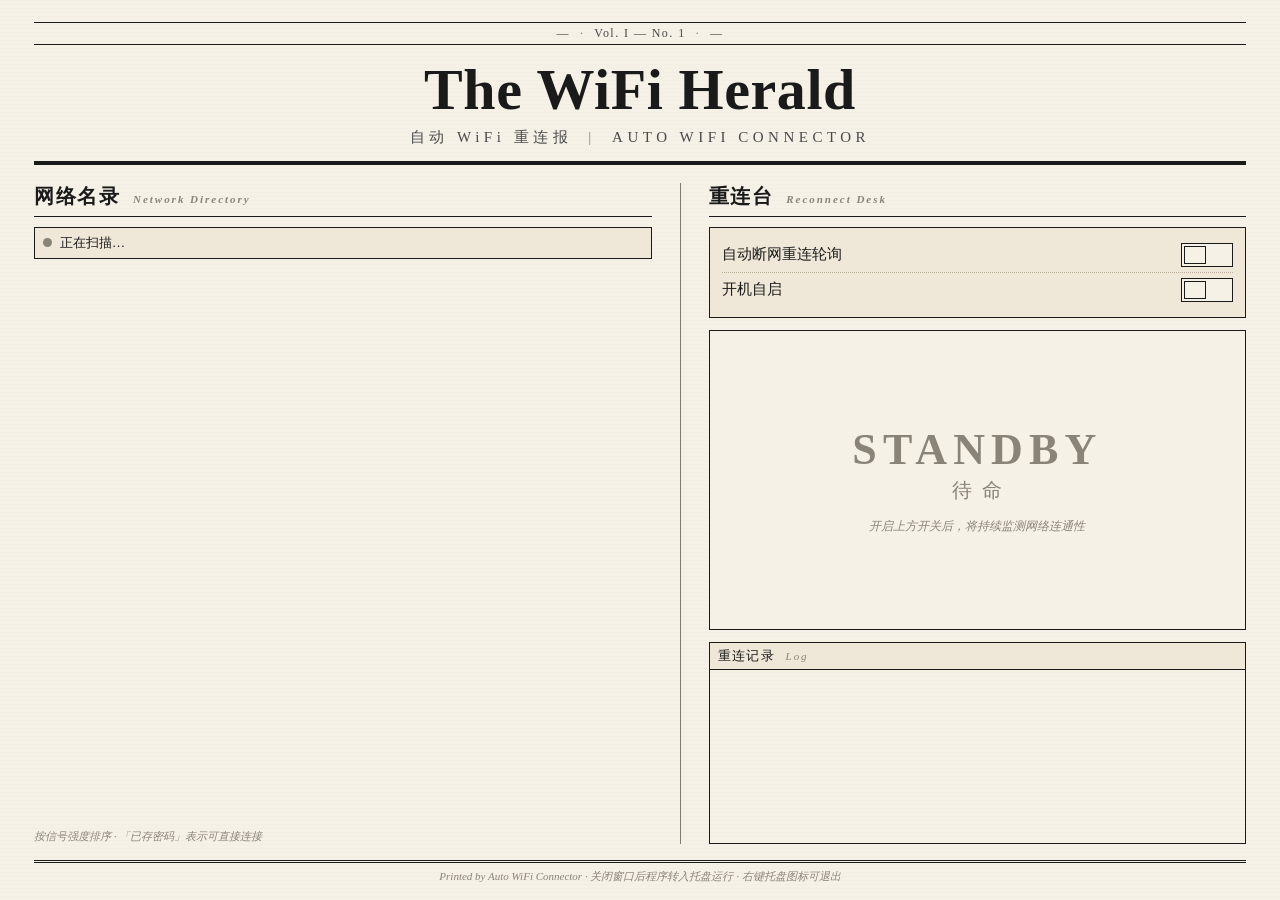
==== ui/index.html @ a4c005ff "Initial commit: Auto WiFi Connector Rust + Tauri 2 实现的 Windows 桌面程序：周期性探测互联网连通性， 断网时按信号降序依次连接已保存密码的 " ====
<!DOCTYPE html>
<html lang="zh-CN">
<head>
  <meta charset="UTF-8" />
  <meta name="viewport" content="width=device-width, initial-scale=1.0" />
  <title>Auto WiFi Connector</title>
  <link rel="stylesheet" href="style.css" />
</head>
<body>
  <div class="page">
    <header class="masthead">
      <div class="masthead-meta">
        <span id="masthead-date">—</span>
        <span class="meta-sep">·</span>
        <span>Vol. I — No. 1</span>
        <span class="meta-sep">·</span>
        <span id="masthead-clock">—</span>
      </div>
      <h1 class="title">The WiFi Herald</h1>
      <p class="subtitle">自动 WiFi 重连报 <span class="subtitle-sep">|</span> AUTO WIFI CONNECTOR</p>
      <div class="rule-masthead"></div>
    </header>

    <main class="columns">
      <section class="col-left">
        <h2 class="col-title">网络名录 <span class="col-title-en">Network Directory</span></h2>
        <div class="status-strip" id="status-strip">
          <span class="dot" id="status-dot"></span><span id="status-text">正在扫描…</span>
        </div>
        <ul class="wifi-list" id="wifi-list"></ul>
        <p class="col-foot">按信号强度排序 · 「已存密码」表示可直接连接</p>
      </section>

      <div class="col-divider"></div>

      <section class="col-right">
        <h2 class="col-title">重连台 <span class="col-title-en">Reconnect Desk</span></h2>

        <div class="controls">
          <div class="switch-row">
            <span class="switch-label">自动断网重连轮询</span>
            <button class="switch" id="auto-switch" role="switch" aria-checked="false" aria-label="自动断网重连轮询">
              <span class="knob"></span>
            </button>
          </div>
          <div class="switch-row">
            <span class="switch-label">开机自启</span>
            <button class="switch" id="autostart-switch" role="switch" aria-checked="false" aria-label="开机自启">
              <span class="knob"></span>
            </button>
          </div>
        </div>

        <div class="stage" id="stage">
          <!-- 待命 -->
          <div class="stage-view" id="view-standby">
            <div class="big-word muted">STANDBY</div>
            <div class="big-cn muted">待命</div>
            <p class="stage-note">开启上方开关后，将持续监测网络连通性</p>
          </div>

          <!-- 在线 -->
          <div class="stage-view hidden" id="view-online">
            <div class="ripple-box">
              <span class="ripple r1"></span>
              <span class="ripple r2"></span>
              <span class="ripple r3"></span>
              <span class="ripple-core"></span>
            </div>
            <div class="big-word">ONLINE</div>
            <div class="big-cn">网络在线</div>
            <p class="stage-note" id="online-note">每 10 秒探测一次连通性</p>
          </div>

          <!-- 断网恢复中 -->
          <div class="stage-view hidden" id="view-recovering">
            <div class="breaking">
              <span class="breaking-blink">●</span> CONNECTION LOST <span class="breaking-blink">●</span>
            </div>
            <div class="breaking-cn">连接中断 — 正在依次尝试已存密码的网络</div>
            <div class="round-line" id="round-line">第 1 轮尝试</div>
            <ul class="attempt-list" id="attempt-list"></ul>
          </div>
        </div>

        <div class="log-box">
          <div class="log-title">重连记录 <span class="col-title-en">Log</span></div>
          <ul class="log" id="log"></ul>
        </div>
      </section>
    </main>

    <footer class="colophon">
      <div class="rule-masthead thin"></div>
      <p>Printed by Auto WiFi Connector · 关闭窗口后程序转入托盘运行 · 右键托盘图标可退出</p>
    </footer>
  </div>

  <script src="app.js"></script>
</body>
</html>
---- ui/style.css ----
/* ========== The WiFi Herald — 纽约报刊风格 ========== */

:root {
  --paper: #f6f1e7;
  --paper-dark: #efe8d8;
  --ink: #1a1a1a;
  --ink-soft: #4a4a4a;
  --ink-faint: #8a8378;
  --red: #8f1d1d;
  --rule: #1a1a1a;
  --serif: Georgia, "Times New Roman", "Noto Serif SC", "Songti SC", "SimSun", serif;
}

* { margin: 0; padding: 0; box-sizing: border-box; }

html, body { height: 100%; }

body {
  font-family: var(--serif);
  background: #ddd5c3;
  color: var(--ink);
  -webkit-font-smoothing: antialiased;
}

.page {
  min-height: 100vh;
  display: flex;
  flex-direction: column;
  background:
    repeating-linear-gradient(0deg, transparent 0 3px, rgba(26, 26, 26, 0.012) 3px 4px),
    var(--paper);
  padding: 22px 34px 14px;
}

/* ---------- 报头 ---------- */

.masthead { text-align: center; }

.masthead-meta {
  display: flex;
  justify-content: center;
  gap: 10px;
  font-size: 12px;
  letter-spacing: 0.12em;
  color: var(--ink-soft);
  border-top: 1px solid var(--rule);
  border-bottom: 1px solid var(--rule);
  padding: 3px 0;
  font-variant-numeric: tabular-nums;
}

.meta-sep { color: var(--ink-faint); }

.title {
  font-size: 58px;
  font-weight: 700;
  letter-spacing: 0.01em;
  line-height: 1.15;
  margin-top: 12px;
}

.subtitle {
  font-size: 15px;
  letter-spacing: 0.3em;
  color: var(--ink-soft);
  margin: 4px 0 14px;
}

.subtitle-sep { color: var(--ink-faint); margin: 0 8px; }

.rule-masthead {
  border-top: 3px solid var(--rule);
  border-bottom: 1px solid var(--rule);
  height: 4px;
}

.rule-masthead.thin { border-top-width: 1px; height: 3px; }

/* ---------- 分栏 ---------- */

.columns {
  flex: 1;
  display: flex;
  gap: 28px;
  padding: 18px 0 10px;
  min-height: 0;
}

.col-left { flex: 1.15; min-width: 0; display: flex; flex-direction: column; }
.col-right { flex: 1; min-width: 0; display: flex; flex-direction: column; }

.col-divider { width: 1px; background: var(--rule); opacity: 0.55; }

.col-title {
  font-size: 20px;
  letter-spacing: 0.08em;
  border-bottom: 1px solid var(--rule);
  padding-bottom: 6px;
  margin-bottom: 10px;
}

.col-title-en {
  font-size: 11px;
  letter-spacing: 0.18em;
  color: var(--ink-faint);
  font-style: italic;
  margin-left: 6px;
}

.col-foot {
  font-size: 11px;
  color: var(--ink-faint);
  font-style: italic;
  margin-top: 8px;
}

/* ---------- 状态条 ---------- */

.status-strip {
  display: flex;
  align-items: center;
  gap: 8px;
  font-size: 13px;
  padding: 6px 8px;
  border: 1px solid var(--rule);
  background: var(--paper-dark);
  margin-bottom: 10px;
}

.dot {
  width: 9px;
  height: 9px;
  border-radius: 50%;
  background: var(--ink-faint);
  flex: none;
}

.dot.online { background: #1d6b2f; animation: pulse 2.4s infinite; }
.dot.offline { background: var(--red); animation: blink 0.9s steps(2, start) infinite; }

/* ---------- WiFi 列表 ---------- */

.wifi-list {
  list-style: none;
  flex: 1;
  overflow-y: auto;
  min-height: 0;
}

.wifi-row {
  display: flex;
  align-items: baseline;
  gap: 10px;
  padding: 8px 6px;
  border-bottom: 1px dotted #b7ad99;
  animation: row-in 0.35s ease both;
}

.wifi-row:hover { background: var(--paper-dark); }

.wifi-row .idx {
  font-size: 12px;
  color: var(--ink-faint);
  width: 20px;
  text-align: right;
  flex: none;
  font-variant-numeric: tabular-nums;
}

.wifi-row .ssid {
  font-size: 17px;
  font-weight: 700;
  overflow: hidden;
  text-overflow: ellipsis;
  white-space: nowrap;
}

.wifi-row.connected .ssid::before { content: "● "; font-size: 12px; color: #1d6b2f; }

.badge {
  font-size: 10px;
  letter-spacing: 0.1em;
  padding: 1px 5px;
  border: 1px solid var(--ink);
  color: var(--ink);
  flex: none;
  transform: translateY(-1px);
}

.badge.saved { background: var(--ink); color: var(--paper); }

.badge.open-net { border-color: var(--ink-faint); color: var(--ink-faint); }

.badge.unsaved { border-style: dashed; color: var(--ink-faint); border-color: var(--ink-faint); }

.wifi-row .spacer { flex: 1; }

.signal-bars {
  display: inline-flex;
  gap: 2px;
  align-items: flex-end;
  height: 14px;
  flex: none;
}

.signal-bars i {
  width: 4px;
  background: transparent;
  border: 1px solid var(--ink-faint);
}

.signal-bars i:nth-child(1) { height: 5px; }
.signal-bars i:nth-child(2) { height: 8px; }
.signal-bars i:nth-child(3) { height: 11px; }
.signal-bars i:nth-child(4) { height: 14px; }

.signal-bars i.on { background: var(--ink); border-color: var(--ink); }

.pct {
  font-size: 12px;
  color: var(--ink-soft);
  width: 38px;
  text-align: right;
  flex: none;
  font-variant-numeric: tabular-nums;
}

/* ---------- 开关 ---------- */

.controls {
  border: 1px solid var(--rule);
  background: var(--paper-dark);
  padding: 10px 12px;
  margin-bottom: 12px;
}

.switch-row {
  display: flex;
  align-items: center;
  justify-content: space-between;
  padding: 5px 0;
}

.switch-row + .switch-row { border-top: 1px dotted #b7ad99; }

.switch-label { font-size: 15px; }

.switch {
  position: relative;
  width: 52px;
  height: 24px;
  border: 1px solid var(--ink);
  background: var(--paper);
  cursor: pointer;
  padding: 0;
  flex: none;
}

.switch .knob {
  position: absolute;
  top: 2px;
  left: 2px;
  width: 22px;
  height: 18px;
  background: transparent;
  border: 1px solid var(--ink);
  transition: left 0.18s ease, background 0.18s ease;
}

.switch.on .knob {
  left: 26px;
  background: var(--ink);
}

.switch.on { box-shadow: inset 0 0 0 1px var(--ink); }

/* ---------- 舞台区 ---------- */

.stage {
  border: 1px solid var(--rule);
  min-height: 300px;
  position: relative;
  background: var(--paper);
  overflow: hidden;
}

.stage-view {
  position: absolute;
  inset: 0;
  display: flex;
  flex-direction: column;
  align-items: center;
  justify-content: center;
  padding: 18px;
  animation: view-in 0.4s ease both;
}

.hidden { display: none; }

.big-word {
  font-size: 44px;
  font-weight: 700;
  letter-spacing: 0.14em;
}

.big-cn { font-size: 20px; letter-spacing: 0.5em; margin-top: 2px; text-indent: 0.5em; }

.muted { color: var(--ink-faint); }

.stage-note {
  margin-top: 14px;
  font-size: 12px;
  font-style: italic;
  color: var(--ink-faint);
}

/* 在线波纹 */

.ripple-box {
  position: relative;
  width: 120px;
  height: 120px;
  margin-bottom: 18px;
}

.ripple {
  position: absolute;
  inset: 0;
  border: 1px solid var(--ink);
  border-radius: 50%;
  opacity: 0;
  animation: ripple 2.8s cubic-bezier(0.2, 0.6, 0.4, 1) infinite;
}

.ripple.r2 { animation-delay: 0.9s; }
.ripple.r3 { animation-delay: 1.8s; }

.ripple-core {
  position: absolute;
  left: 50%;
  top: 50%;
  width: 12px;
  height: 12px;
  margin: -6px 0 0 -6px;
  border-radius: 50%;
  background: var(--ink);
}

/* 断网恢复 */

#view-recovering { justify-content: flex-start; }

.breaking {
  font-size: 26px;
  font-weight: 700;
  letter-spacing: 0.12em;
  color: var(--red);
  border-top: 3px solid var(--red);
  border-bottom: 1px solid var(--red);
  padding: 6px 0;
  width: 100%;
  text-align: center;
}

.breaking-blink { animation: blink 1s steps(2, start) infinite; }

.breaking-cn {
  font-size: 13px;
  color: var(--red);
  margin-top: 8px;
  letter-spacing: 0.1em;
}

.round-line {
  margin-top: 10px;
  font-size: 12px;
  letter-spacing: 0.2em;
  color: var(--ink-soft);
  font-variant-numeric: tabular-nums;
}

.attempt-list {
  list-style: none;
  width: 100%;
  margin-top: 10px;
  overflow-y: auto;
}

.attempt-row {
  display: flex;
  align-items: baseline;
  gap: 10px;
  padding: 7px 10px;
  border-bottom: 1px dotted #b7ad99;
  font-size: 16px;
  animation: row-in 0.3s ease both;
}

.attempt-row .cursor {
  width: 16px;
  flex: none;
  font-weight: 700;
}

.attempt-row.connecting {
  background:
    repeating-linear-gradient(
      -45deg,
      transparent 0 8px,
      rgba(26, 26, 26, 0.06) 8px 16px
    );
  background-size: 200% 100%;
  animation: barberpole 1.2s linear infinite;
}

.attempt-row.connecting .cursor::before {
  content: "▸";
  animation: blink 0.7s steps(2, start) infinite;
}

.attempt-row.failed .a-ssid {
  text-decoration: line-through;
  color: var(--ink-faint);
}

.attempt-row.failed .result { color: var(--red); }

.attempt-row.success {
  background: var(--ink);
  color: var(--paper);
}

.attempt-row.success .result { color: var(--paper); }

.attempt-row.pending .a-ssid { color: var(--ink-soft); }

.attempt-row .a-ssid {
  font-weight: 700;
  overflow: hidden;
  text-overflow: ellipsis;
  white-space: nowrap;
}

.attempt-row .spacer { flex: 1; }

.attempt-row .result {
  font-size: 12px;
  letter-spacing: 0.15em;
  flex: none;
}

.attempt-row .a-signal {
  font-size: 11px;
  color: var(--ink-faint);
  flex: none;
  font-variant-numeric: tabular-nums;
}

.attempt-row.success .a-signal { color: var(--paper-dark); }

/* ---------- 日志 ---------- */

.log-box {
  margin-top: 12px;
  border: 1px solid var(--rule);
  display: flex;
  flex-direction: column;
  flex: 1;
  min-height: 90px;
}

.log-title {
  font-size: 13px;
  letter-spacing: 0.1em;
  border-bottom: 1px solid var(--rule);
  padding: 4px 8px;
  background: var(--paper-dark);
}

.log {
  list-style: none;
  font-size: 12.5px;
  line-height: 1.7;
  padding: 6px 10px;
  overflow-y: auto;
  flex: 1;
  min-height: 0;
  font-variant-numeric: tabular-nums;
}

.log li {
  animation: row-in 0.3s ease both;
  white-space: pre-wrap;
  word-break: break-all;
}

.log li::before { content: "— "; color: var(--ink-faint); }

.log-empty { color: var(--ink-faint); font-style: italic; }

/* ---------- 页脚 ---------- */

.colophon { margin-top: 6px; }

.colophon p {
  text-align: center;
  font-size: 11px;
  color: var(--ink-faint);
  font-style: italic;
  padding: 6px 0 2px;
}

/* ---------- 动画 ---------- */

@keyframes ripple {
  0% { transform: scale(0.12); opacity: 0.9; }
  70% { opacity: 0.25; }
  100% { transform: scale(1); opacity: 0; }
}

@keyframes blink {
  50% { opacity: 0; }
}

@keyframes pulse {
  0%, 100% { opacity: 1; }
  50% { opacity: 0.35; }
}

@keyframes barberpole {
  from { background-position: 0 0; }
  to { background-position: 45px 0; }
}

@keyframes row-in {
  from { opacity: 0; transform: translateY(4px); }
  to { opacity: 1; transform: translateY(0); }
}

@keyframes view-in {
  from { opacity: 0; }
  to { opacity: 1; }
}

/* ---------- 滚动条 ---------- */

::-webkit-scrollbar { width: 8px; height: 8px; }
::-webkit-scrollbar-track { background: var(--paper-dark); }
::-webkit-scrollbar-thumb { background: #b7ad99; border: 2px solid var(--paper-dark); }
::-webkit-scrollbar-thumb:hover { background: var(--ink-soft); }
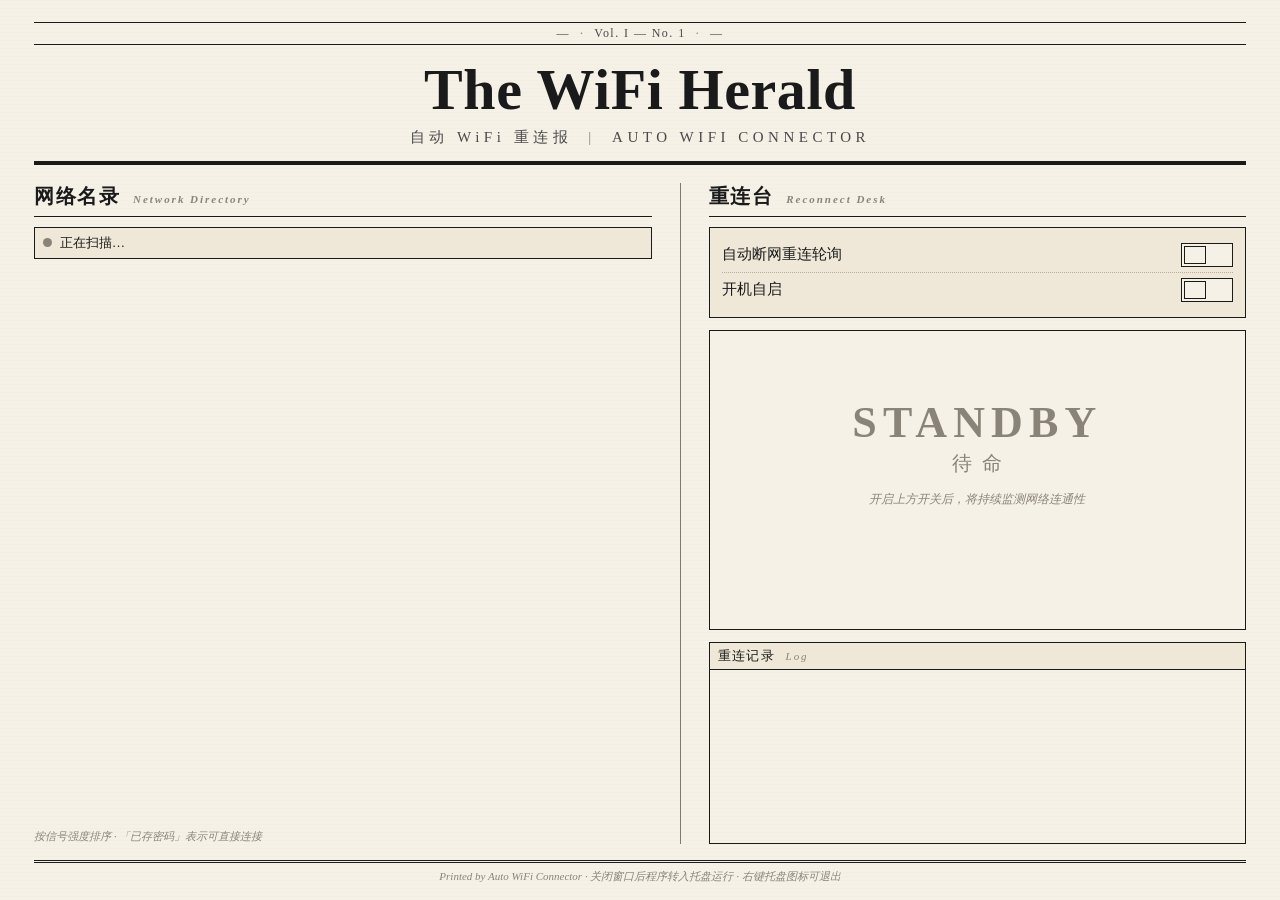
==== commit 74a9346c: "feat: 状态动画改版为物理现实形态 - 在线状态：同心圆波纹改为发射点向上扩散的弧形辐射波 - 舞台底部新增连通性示波器（canvas）：波形振幅映射连通性，   在线满幅正弦波、离线塌缩为噪声抖" ====
--- a/ui/index.html
+++ b/ui/index.html
@@ -61,11 +61,11 @@
 
           <!-- 在线 -->
           <div class="stage-view hidden" id="view-online">
-            <div class="ripple-box">
-              <span class="ripple r1"></span>
-              <span class="ripple r2"></span>
-              <span class="ripple r3"></span>
-              <span class="ripple-core"></span>
+            <div class="emitter">
+              <span class="arc a1"></span>
+              <span class="arc a2"></span>
+              <span class="arc a3"></span>
+              <span class="emitter-dot"></span>
             </div>
             <div class="big-word">ONLINE</div>
             <div class="big-cn">网络在线</div>
@@ -81,6 +81,9 @@
             <div class="round-line" id="round-line">第 1 轮尝试</div>
             <ul class="attempt-list" id="attempt-list"></ul>
           </div>
+
+          <!-- 连通性示波器：振幅映射连通性，贯穿所有状态 -->
+          <canvas class="wave" id="wave"></canvas>
         </div>
 
         <div class="log-box">
--- a/ui/style.css
+++ b/ui/style.css
@@ -291,7 +291,7 @@
   flex-direction: column;
   align-items: center;
   justify-content: center;
-  padding: 18px;
+  padding: 18px 18px 72px; /* 底部留给示波器 */
   animation: view-in 0.4s ease both;
 }
 
@@ -314,36 +314,60 @@
   color: var(--ink-faint);
 }
 
-/* 在线波纹 */
-
-.ripple-box {
+/* 弧形辐射波：WiFi 信号的物理形态——从发射点向上扩散的弧。
+   圆环只显示上半部分（clip-path 裁掉下半），圆心位于发射点。 */
+
+.emitter {
   position: relative;
-  width: 120px;
-  height: 120px;
-  margin-bottom: 18px;
-}
-
-.ripple {
-  position: absolute;
-  inset: 0;
-  border: 1px solid var(--ink);
-  border-radius: 50%;
-  opacity: 0;
-  animation: ripple 2.8s cubic-bezier(0.2, 0.6, 0.4, 1) infinite;
-}
-
-.ripple.r2 { animation-delay: 0.9s; }
-.ripple.r3 { animation-delay: 1.8s; }
-
-.ripple-core {
+  width: 240px;
+  height: 110px;
+  margin-bottom: 6px;
+}
+
+.emitter-dot {
   position: absolute;
   left: 50%;
-  top: 50%;
+  bottom: 0;
   width: 12px;
   height: 12px;
-  margin: -6px 0 0 -6px;
+  margin-left: -6px;
   border-radius: 50%;
   background: var(--ink);
+}
+
+.arc {
+  position: absolute;
+  left: 50%;
+  bottom: -94px;
+  width: 200px;
+  height: 200px;
+  margin-left: -100px;
+  border: 2px solid var(--ink);
+  border-radius: 50%;
+  clip-path: inset(0 0 50% 0);
+  opacity: 0;
+  animation: arcwave 2.6s cubic-bezier(0.2, 0.5, 0.4, 1) infinite;
+}
+
+.arc.a2 { animation-delay: 0.85s; }
+.arc.a3 { animation-delay: 1.7s; }
+
+@keyframes arcwave {
+  0% { transform: scale(0.15); opacity: 0.9; }
+  70% { opacity: 0.3; }
+  100% { transform: scale(1); opacity: 0; }
+}
+
+/* 连通性示波器 */
+
+.wave {
+  position: absolute;
+  left: 0;
+  right: 0;
+  bottom: 0;
+  width: 100%;
+  height: 64px;
+  pointer-events: none;
 }
 
 /* 断网恢复 */
@@ -512,12 +536,6 @@
 
 /* ---------- 动画 ---------- */
 
-@keyframes ripple {
-  0% { transform: scale(0.12); opacity: 0.9; }
-  70% { opacity: 0.25; }
-  100% { transform: scale(1); opacity: 0; }
-}
-
 @keyframes blink {
   50% { opacity: 0; }
 }
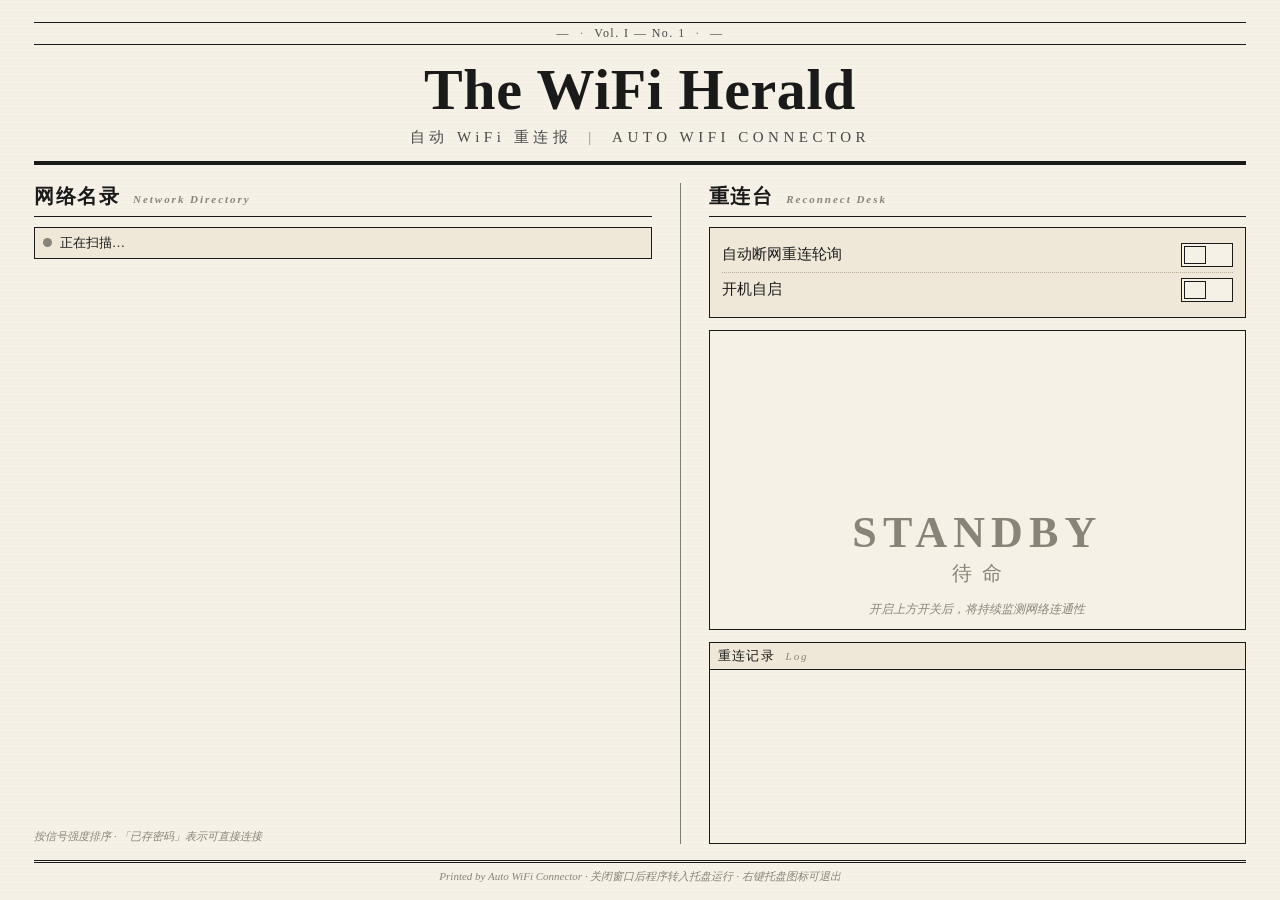
==== commit 863179ce: "feat: 状态动画增强为物理信号可视化 - 待命：高斯三维分布线框曲面，等角投影，σ 呼吸起伏，绕竖直轴缓转 - 在线：载波升级为 ASK 幅度调制，比特序列编码为高斯波包串，   底部比特刻度展示" ====
--- a/ui/index.html
+++ b/ui/index.html
@@ -54,6 +54,7 @@
         <div class="stage" id="stage">
           <!-- 待命 -->
           <div class="stage-view" id="view-standby">
+            <canvas class="gauss3d" id="gauss3d" width="440" height="210"></canvas>
             <div class="big-word muted">STANDBY</div>
             <div class="big-cn muted">待命</div>
             <p class="stage-note">开启上方开关后，将持续监测网络连通性</p>
--- a/ui/style.css
+++ b/ui/style.css
@@ -566,3 +566,12 @@
 ::-webkit-scrollbar-track { background: var(--paper-dark); }
 ::-webkit-scrollbar-thumb { background: #b7ad99; border: 2px solid var(--paper-dark); }
 ::-webkit-scrollbar-thumb:hover { background: var(--ink-soft); }
+
+/* ---------- 高斯三维分布曲面（待命） ---------- */
+
+.gauss3d {
+  width: 100%;
+  max-width: 440px;
+  height: 210px;
+  margin-bottom: 10px;
+}
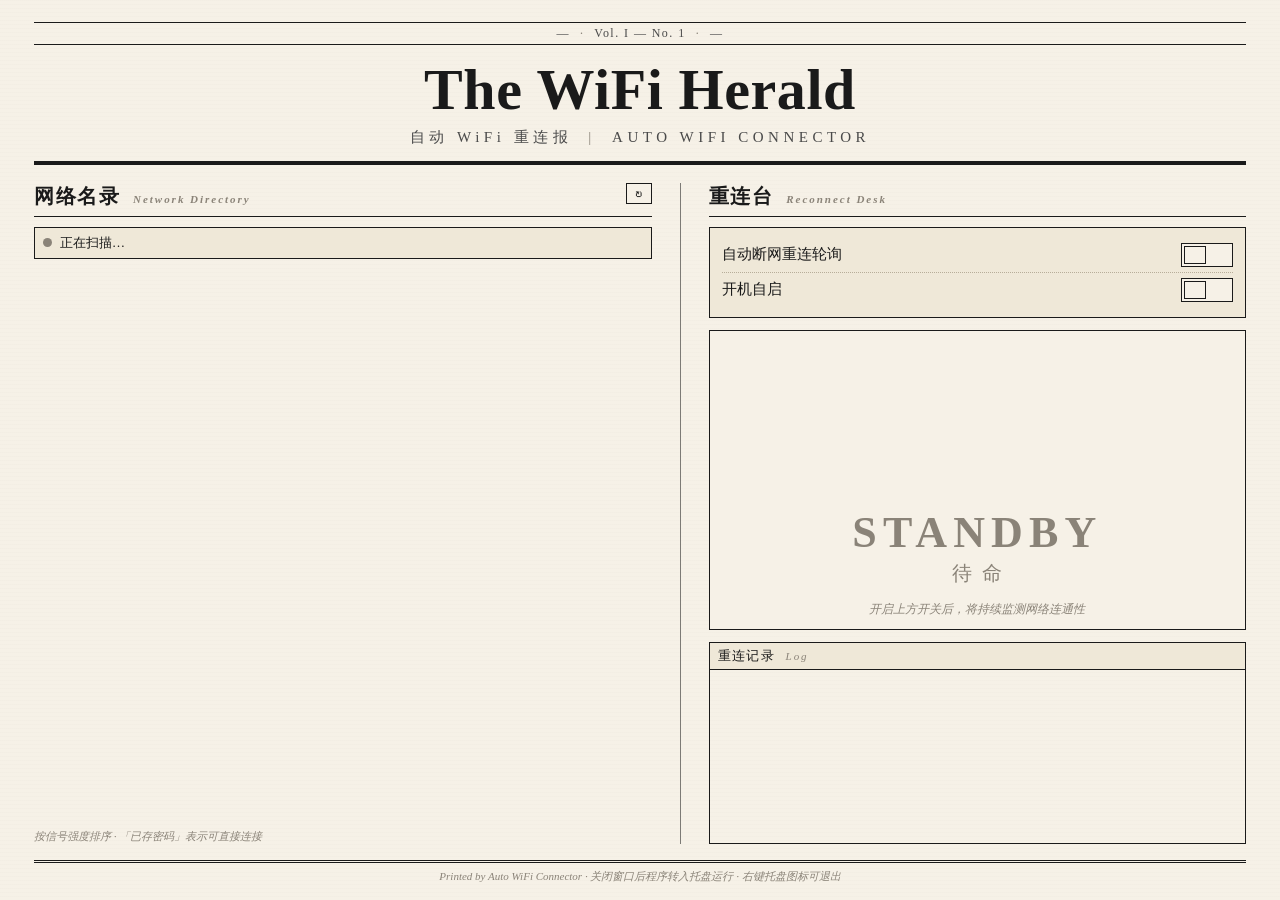
==== commit 8796fd18: "feat: MOTW 自解除、自启路径同步、名录功能丰富 ① Defender 授权框根治：程序启动时删除自身 exe 的 MOTW 网络来源标记，    开机自启不再弹「无法验证发布者」授权框（实测" ====
--- a/ui/index.html
+++ b/ui/index.html
@@ -23,7 +23,7 @@
 
     <main class="columns">
       <section class="col-left">
-        <h2 class="col-title">网络名录 <span class="col-title-en">Network Directory</span></h2>
+        <h2 class="col-title">网络名录 <span class="col-title-en">Network Directory</span><button class="refresh-btn" id="refresh-btn" title="重新扫描">↻</button></h2>
         <div class="status-strip" id="status-strip">
           <span class="dot" id="status-dot"></span><span id="status-text">正在扫描…</span>
         </div>
--- a/ui/style.css
+++ b/ui/style.css
@@ -153,6 +153,10 @@
   gap: 10px;
   padding: 8px 6px;
   border-bottom: 1px dotted #b7ad99;
+}
+
+/* 仅新出现的行播放进入动画；刷新重排既有行时不播放，避免闪烁 */
+.wifi-row.row-new {
   animation: row-in 0.35s ease both;
 }
 
@@ -575,3 +579,50 @@
   height: 210px;
   margin-bottom: 10px;
 }
+
+/* ---------- 名录刷新按钮与行内连接按钮 ---------- */
+
+.refresh-btn {
+  float: right;
+  font-family: var(--serif);
+  font-size: 15px;
+  line-height: 1;
+  padding: 2px 8px;
+  border: 1px solid var(--ink);
+  background: var(--paper);
+  color: var(--ink);
+  cursor: pointer;
+}
+
+.refresh-btn:hover { background: var(--ink); color: var(--paper); }
+
+.refresh-btn.spin { animation: refresh-spin 0.7s ease; }
+
+@keyframes refresh-spin {
+  from { transform: rotate(0deg); }
+  to { transform: rotate(360deg); }
+}
+
+.connect-btn {
+  font-family: var(--serif);
+  font-size: 10px;
+  letter-spacing: 0.1em;
+  padding: 1px 7px;
+  border: 1px solid var(--ink);
+  background: var(--paper);
+  color: var(--ink);
+  cursor: pointer;
+  flex: none;
+  transform: translateY(-1px);
+}
+
+.connect-btn:hover { background: var(--ink); color: var(--paper); }
+
+.connect-btn:disabled {
+  border-color: var(--ink-faint);
+  color: var(--ink-faint);
+  cursor: default;
+  background: transparent;
+}
+
+.wifi-row.connecting-flash { background: var(--paper-dark); }
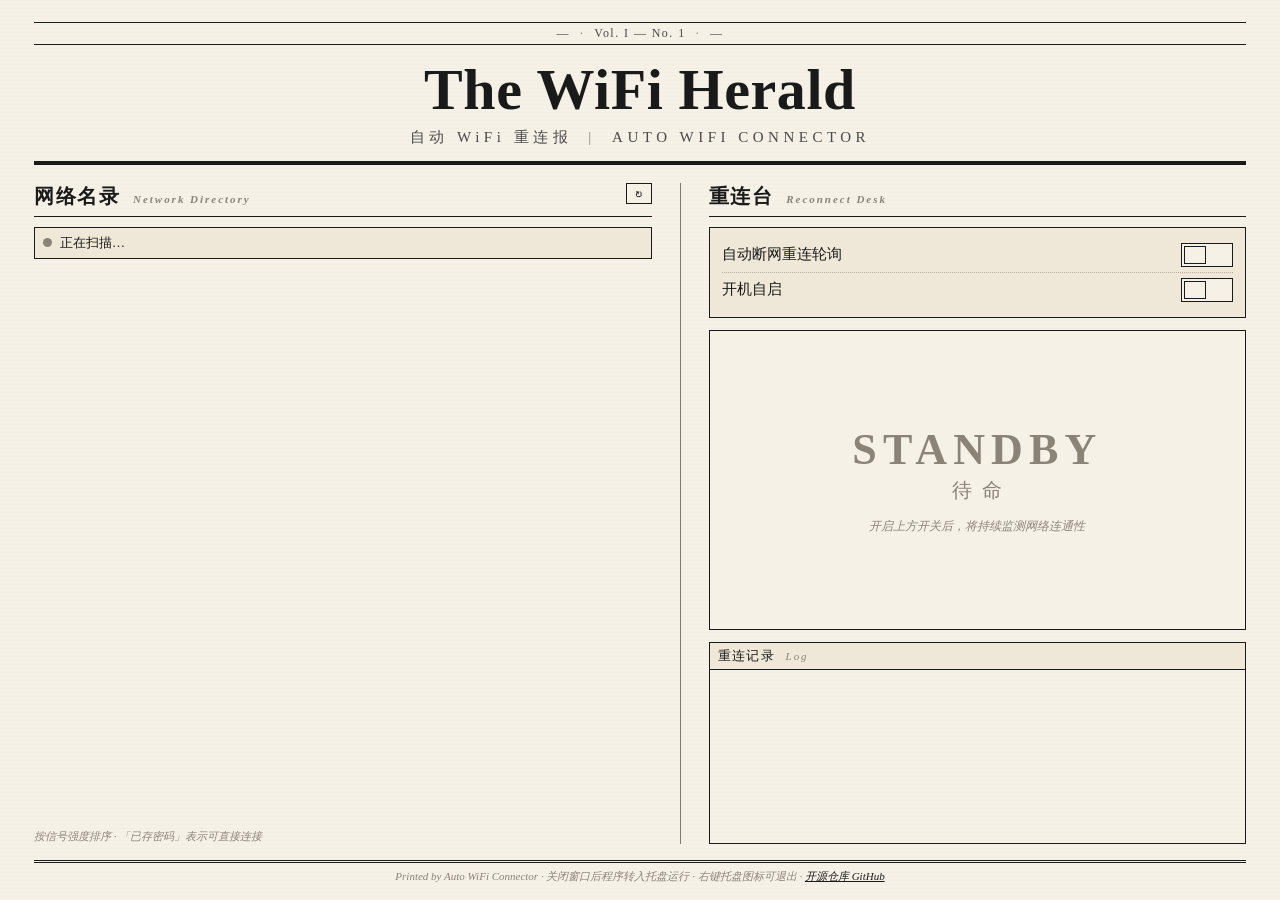
==== commit 7e92e294: "fix: 列表刷新独立化与主动扫描、开关持久化；变更: 动画精简 修复： - WiFi 列表周期刷新脱离自动重连开关门控，未开启时也持续刷新 - 列表只剩当前网络：被动扫描缓存滞后，周期触发 Wlan" ====
--- a/ui/index.html
+++ b/ui/index.html
@@ -54,7 +54,6 @@
         <div class="stage" id="stage">
           <!-- 待命 -->
           <div class="stage-view" id="view-standby">
-            <canvas class="gauss3d" id="gauss3d" width="440" height="210"></canvas>
             <div class="big-word muted">STANDBY</div>
             <div class="big-cn muted">待命</div>
             <p class="stage-note">开启上方开关后，将持续监测网络连通性</p>
@@ -82,9 +81,6 @@
             <div class="round-line" id="round-line">第 1 轮尝试</div>
             <ul class="attempt-list" id="attempt-list"></ul>
           </div>
-
-          <!-- 连通性示波器：振幅映射连通性，贯穿所有状态 -->
-          <canvas class="wave" id="wave"></canvas>
         </div>
 
         <div class="log-box">
@@ -96,7 +92,9 @@
 
     <footer class="colophon">
       <div class="rule-masthead thin"></div>
-      <p>Printed by Auto WiFi Connector · 关闭窗口后程序转入托盘运行 · 右键托盘图标可退出</p>
+      <p>Printed by Auto WiFi Connector · 关闭窗口后程序转入托盘运行 · 右键托盘图标可退出 ·
+        <a href="#" id="repo-link">开源仓库 GitHub</a>
+      </p>
     </footer>
   </div>
 
--- a/ui/style.css
+++ b/ui/style.css
@@ -295,7 +295,7 @@
   flex-direction: column;
   align-items: center;
   justify-content: center;
-  padding: 18px 18px 72px; /* 底部留给示波器 */
+  padding: 18px;
   animation: view-in 0.4s ease both;
 }
 
@@ -362,17 +362,6 @@
   100% { transform: scale(1); opacity: 0; }
 }
 
-/* 连通性示波器 */
-
-.wave {
-  position: absolute;
-  left: 0;
-  right: 0;
-  bottom: 0;
-  width: 100%;
-  height: 64px;
-  pointer-events: none;
-}
 
 /* 断网恢复 */
 
@@ -571,14 +560,6 @@
 ::-webkit-scrollbar-thumb { background: #b7ad99; border: 2px solid var(--paper-dark); }
 ::-webkit-scrollbar-thumb:hover { background: var(--ink-soft); }
 
-/* ---------- 高斯三维分布曲面（待命） ---------- */
-
-.gauss3d {
-  width: 100%;
-  max-width: 440px;
-  height: 210px;
-  margin-bottom: 10px;
-}
 
 /* ---------- 名录刷新按钮与行内连接按钮 ---------- */
 
@@ -626,3 +607,8 @@
 }
 
 .wifi-row.connecting-flash { background: var(--paper-dark); }
+
+/* ---------- 页脚链接 ---------- */
+
+.colophon a { color: var(--ink); }
+.colophon a:hover { background: var(--ink); color: var(--paper); }
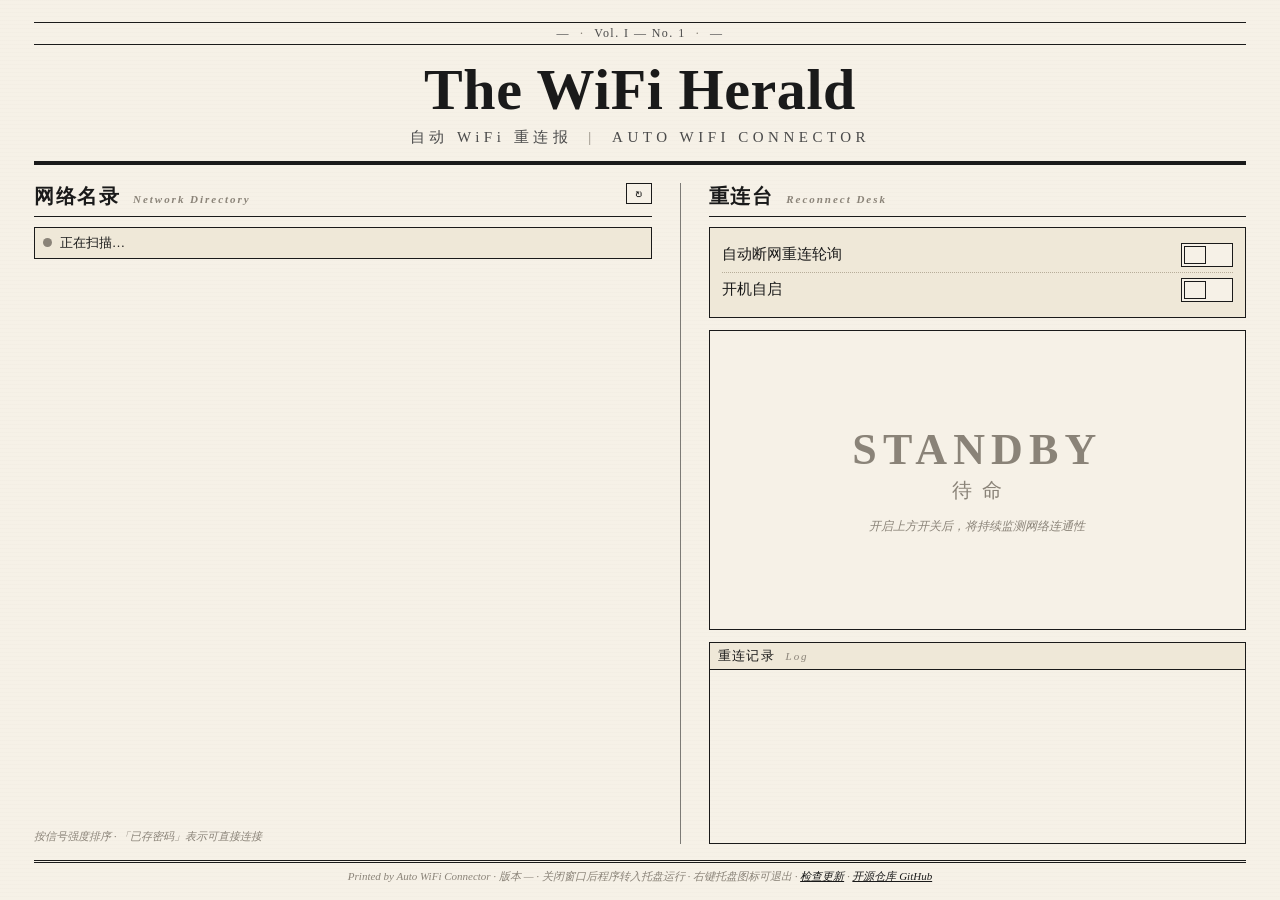
==== commit 822c7ef2: "feat: 软件内更新——检查新版本、签名校验下载安装" ====
--- a/ui/index.html
+++ b/ui/index.html
@@ -92,7 +92,13 @@
 
     <footer class="colophon">
       <div class="rule-masthead thin"></div>
-      <p>Printed by Auto WiFi Connector · 关闭窗口后程序转入托盘运行 · 右键托盘图标可退出 ·
+      <p class="update-notice hidden" id="update-notice">
+        <span class="update-badge">UPDATE</span>
+        <span id="update-notice-text">发现新版本</span>
+        <a href="#" id="update-action">下载并安装</a>
+      </p>
+      <p>Printed by Auto WiFi Connector · 版本 <span id="app-version">—</span> · 关闭窗口后程序转入托盘运行 · 右键托盘图标可退出 ·
+        <a href="#" id="update-check-link">检查更新</a> ·
         <a href="#" id="repo-link">开源仓库 GitHub</a>
       </p>
     </footer>
--- a/ui/style.css
+++ b/ui/style.css
@@ -527,6 +527,40 @@
   padding: 6px 0 2px;
 }
 
+/* ---------- 页脚软件内更新 ---------- */
+
+.update-notice {
+  font-size: 12px;
+  color: var(--ink);
+  padding: 7px 0 0;
+  animation: view-in 0.4s ease both;
+}
+
+.update-badge {
+  font-style: normal;
+  font-size: 10px;
+  letter-spacing: 0.16em;
+  border: 1px solid var(--ink);
+  background: var(--ink);
+  color: var(--paper);
+  padding: 1px 7px;
+  margin-right: 7px;
+}
+
+.update-notice a {
+  color: var(--red);
+  font-weight: 700;
+  font-style: normal;
+}
+
+.update-notice a:hover { background: var(--red); color: var(--paper); }
+
+.update-notice a.busy {
+  pointer-events: none;
+  color: var(--ink-faint);
+  font-weight: 400;
+}
+
 /* ---------- 动画 ---------- */
 
 @keyframes blink {
